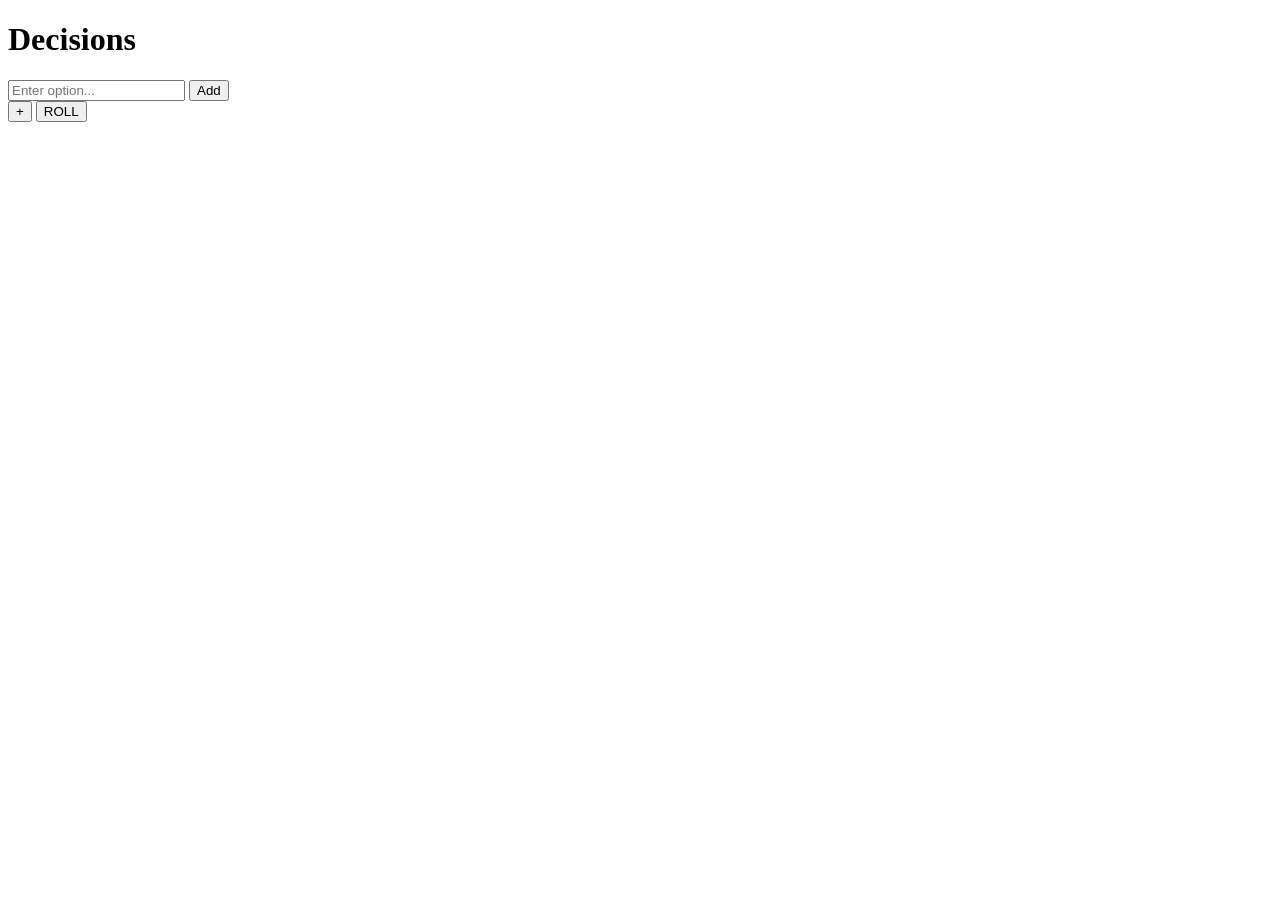
==== index.html @ e812f2b7 "add - index" ====
<!doctype html>
<html lang="en">
  <head>
    <meta charset="UTF-8" />
    <title>Decision Maker</title>
    <link rel="stylesheet" href="style.css" />
  </head>
  <body>
    <div class="container">
      <h1>Decisions</h1>

      <div id="optionsContainer" class="options"></div>

      <div class="input-area" id="inputArea">
        <input type="text" id="optionInput" placeholder="Enter option..." />
        <button onclick="addOption()">Add</button>
      </div>

      <button class="fab" onclick="toggleInput()">+</button>

      <button class="roll-btn" onclick="roll()">ROLL</button>
    </div>

    <script src="script.js"></script>
  </body>
</html>
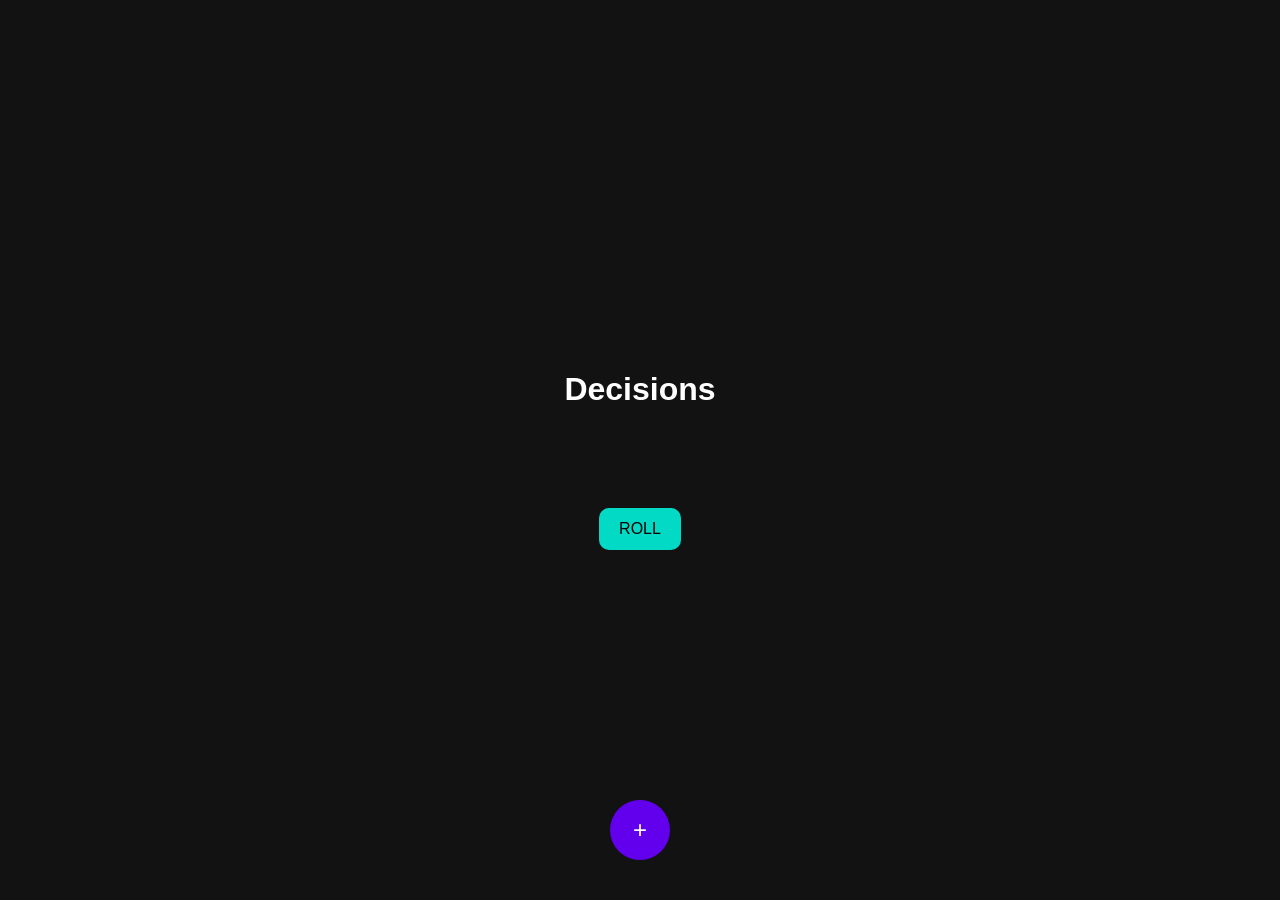
==== commit fd10bc56: "- minor improvement" ====
--- a/index.html
+++ b/index.html
@@ -13,12 +13,12 @@
 
       <div class="input-area" id="inputArea">
         <input type="text" id="optionInput" placeholder="Enter option..." />
-        <button onclick="addOption()">Add</button>
+        <button id="addOption"">Add</button>
       </div>
 
-      <button class="fab" onclick="toggleInput()">+</button>
+      <button class="fab"">+</button>
 
-      <button class="roll-btn" onclick="roll()">ROLL</button>
+      <button class="roll-btn"">ROLL</button>
     </div>
 
     <script src="script.js"></script>
--- a/style.css
+++ b/style.css
@@ -0,0 +1,92 @@
+body {
+  margin: 0;
+  font-family: Arial, sans-serif;
+  background: #121212;
+  color: white;
+  display: flex;
+  justify-content: center;
+  align-items: center;
+  height: 100vh;
+}
+
+.container {
+  text-align: center;
+  width: 90%;
+  max-width: 500px;
+}
+
+h1 {
+  margin-bottom: 20px;
+}
+
+.options {
+  display: flex;
+  flex-wrap: wrap;
+  gap: 10px;
+  justify-content: center;
+}
+
+.option {
+  background: #1f1f1f;
+  padding: 8px 12px;
+  border-radius: 20px;
+  display: flex;
+  align-items: center;
+  gap: 8px;
+}
+
+.option span {
+  cursor: pointer;
+  color: red;
+}
+
+.input-area {
+  margin-top: 20px;
+  display: none;
+}
+
+.input-area input {
+  padding: 8px;
+  border-radius: 5px;
+  border: none;
+}
+
+.input-area button {
+  padding: 8px 12px;
+  margin-left: 5px;
+}
+
+.fab {
+  position: fixed;
+  bottom: 40px;
+  left: 50%;
+  transform: translateX(-50%);
+  background: #6200ee;
+  border: none;
+  color: white;
+  font-size: 24px;
+  width: 60px;
+  height: 60px;
+  border-radius: 50%;
+  cursor: pointer;
+}
+
+.roll-btn {
+  margin-top: 80px;
+  padding: 12px 20px;
+  font-size: 16px;
+  background: #03dac6;
+  border: none;
+  cursor: pointer;
+  border-radius: 10px;
+}
+
+.result {
+  font-size: 40px;
+  margin: 40px 0;
+}
+
+.buttons button {
+  margin: 10px;
+  padding: 10px 20px;
+}
